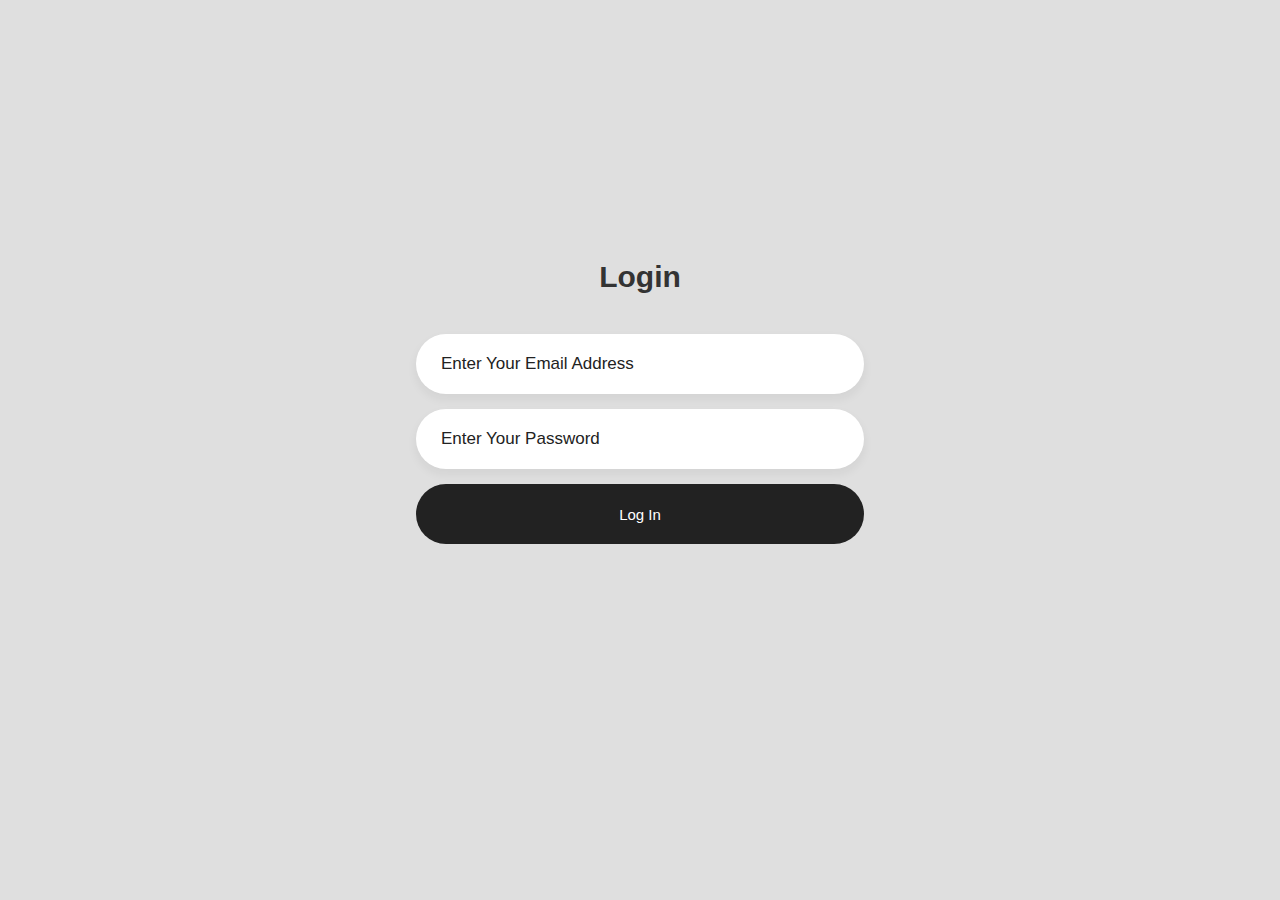
==== login.html @ 36c14e56 "Add files via upload" ====
<!DOCTYPE html>
<html lang="en">
<head>
    <meta charset="UTF-8">
    <meta http-equiv="X-UA-Compatible" content="IE=edge">
    <meta name="viewport" content="width=device-width, initial-scale=1.0">
    <title>Login</title>
    <link rel="stylesheet" href="style.css">
</head>
<body>
    <div class="container">
        <div class="containertwo">
            <h1>Login</h1>
            <form action="connection2.php" method="post" name="myForm">
                <input type="email" name="email" placeholder="Enter Your Email Address" id="email">
                <input type="password" name="password" placeholder="Enter Your Password" id="password">
                <button type="button" id="button">Log In</button>
            </form>
        </div>
    </div>
    <script>
        const btn = document.getElementById("button");

        btn.addEventListener('click', Checked);

        function Checked() {
            if (document.myForm.email.value === "") {
                alert("Please Enter Email Address");
                document.myForm.email.focus();
                return false;
            } else if (document.myForm.password.value === "") {
                alert("Please Enter Password");
                document.myForm.password.focus();
                return false;
            } else {
                document.myForm.submit();
                return true;
            }
        }
    </script>
</body>
</html>
---- style.css ----
*{
    margin: 0;
    padding: 0;
    box-sizing: border-box;
    font-family: 'Poppins', sans-serif;
}
body{
    align-items: center;
    min-height: 100vh;
    display: flex;
    justify-content: center;
    background-color: #dfdfdf;
}
.container{
    display: flex;
    justify-content: center;    
    height: 480px;
    padding: 30px;
}
.containertwo h1{
    text-align: center;
    margin: 20px 0 40px 0;
    color: #333;
    font-size: 30px;
    font-weight: 600;
}
form{
    display:flex;
    flex-direction: column;
    width:35vw;
}
input{
    width: 100%;
    height: 60px;
    font-size: 17px;
    padding: 0 25px;
    margin-bottom: 15px;
    border-radius: 30px;
    border: none;
    box-shadow: 0px 5px 10px 1px rgba(0,0,0,0.05);
    outline: none;
    transition: .3s;
}
::placeholder{
    font-weight: 500;
    color: #222;
}
input:focus{
    width: 105%;
}
button{
    width: 100%;
    height: 60px;
    background: #222;
    border: none;
    border-radius: 30px;
    cursor: pointer;
    transition: .3s;
}
#button{
    font-size: 15px;   
    color: #fff;
}
button:hover{
    background: #000;
    transform: scale(1.05,1);
}
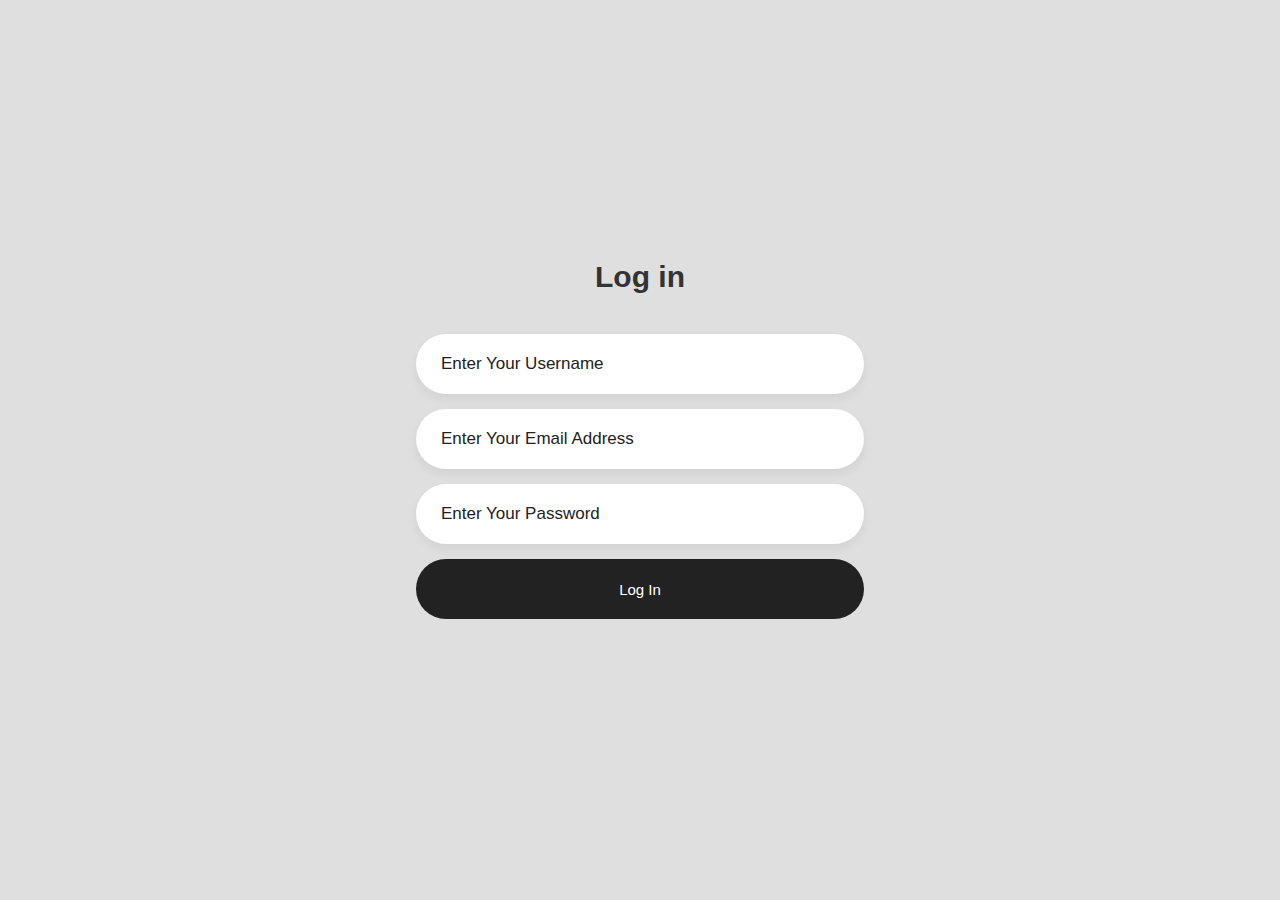
==== commit 92c19587: "Update login.html" ====
--- a/login.html
+++ b/login.html
@@ -10,8 +10,9 @@
 <body>
     <div class="container">
         <div class="containertwo">
-            <h1>Login</h1>
+            <h1>Log in</h1>
             <form action="connection2.php" method="post" name="myForm">
+                <input type="text" name="uname" placeholder="Enter Your Username" id="uname">
                 <input type="email" name="email" placeholder="Enter Your Email Address" id="email">
                 <input type="password" name="password" placeholder="Enter Your Password" id="password">
                 <button type="button" id="button">Log In</button>
@@ -24,7 +25,11 @@
         btn.addEventListener('click', Checked);
 
         function Checked() {
-            if (document.myForm.email.value === "") {
+            if (document.myForm.uname.value === "") {
+                alert("Please Enter Username");
+                document.myForm.uname.focus();
+                return false;
+            } else if (document.myForm.email.value === "") {
                 alert("Please Enter Email Address");
                 document.myForm.email.focus();
                 return false;
